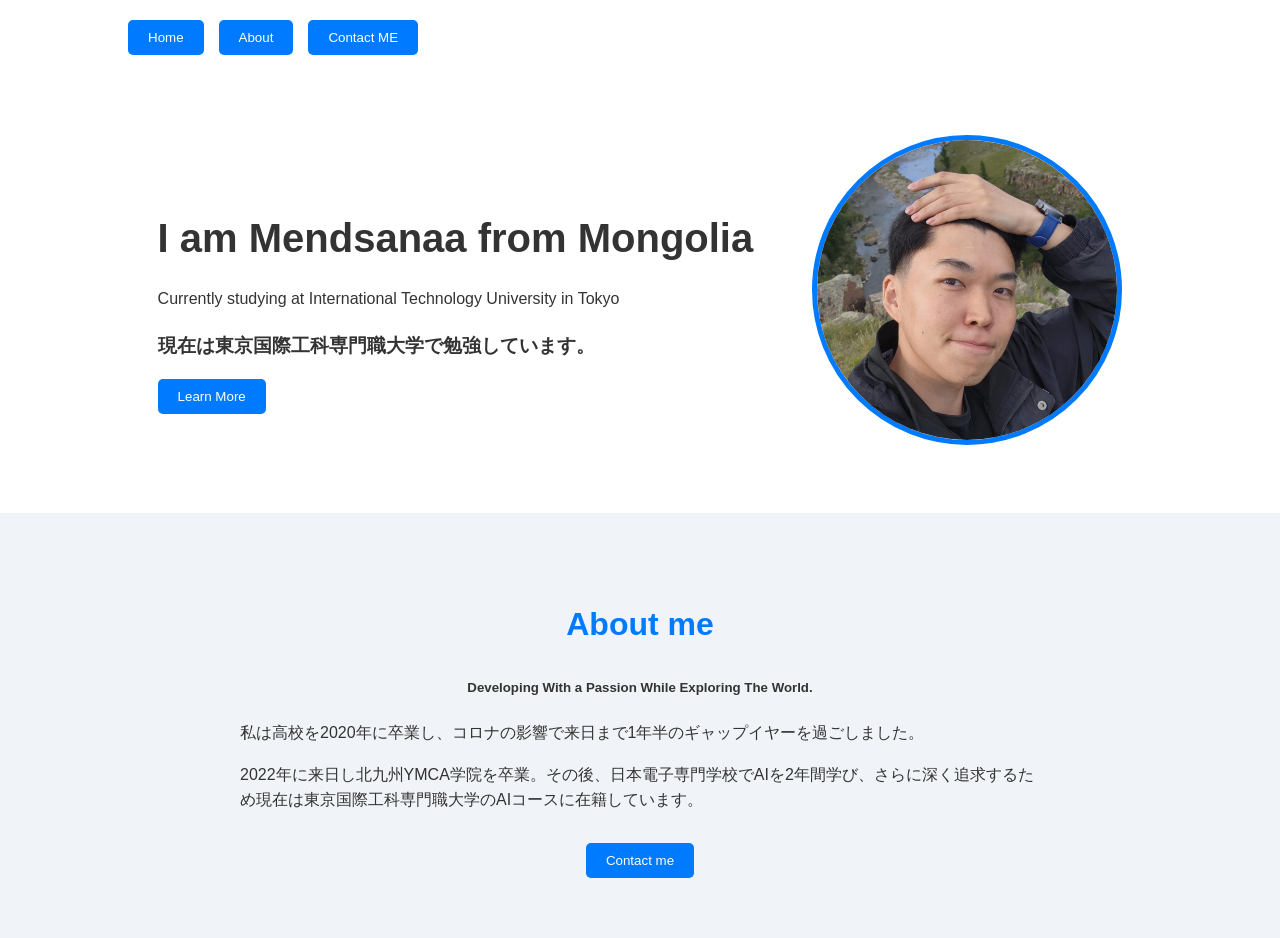
==== index.html @ f0858549 "Add files via upload" ====
<!DOCTYPE html>
<html lang="ja">
<head>
    <meta charset="UTF-8">
    <title>Mendsanaa's Portfolio</title>
    <link rel="stylesheet" href="images/static.css">
</head>
<body>

    <header class="navbar">
        <div class="nav-links">
            <form action="index.html"><input type="submit" value="Home" /></form>
            <form action="index2.html"><input type="submit" value="About" /></form>
            <form action="contactme.html"><input type="submit" value="Contact ME" /></form>
        </div>
    </header>

    <section class="hero-section">
        <div class="hero-content">
            <h1>I am Mendsanaa from Mongolia</h1>
            <p>Currently studying at International Technology University in Tokyo</p>
            <h3>現在は東京国際工科専門職大学で勉強しています。</h3>
            
            <form action="index2.html">
                <input type="submit" value="Learn More" class="btn-main" />
            </form>
        </div>
        <div class="hero-image">
            <img src="images/67950441-0629-4169-934f-af4cf85c234f.jpg" alt="Mendsanaa's Portrait">
        </div>
    </section>

    <section class="about-section">
        <h2>About me</h2>
        <h5>Developing With a Passion While Exploring The World.</h5>
        <div class="about-text">
            <p>私は高校を2020年に卒業し、コロナの影響で来日まで1年半のギャップイヤーを過ごしました。</p>
            <p>2022年に来日し北九州YMCA学院を卒業。その後、日本電子専門学校でAIを2年間学び、さらに深く追求するため現在は東京国際工科専門職大学のAIコースに在籍しています。</p>
        </div>
        <form action="contactme.html">
            <input type="submit" value="Contact me" class="btn-sub" />
        </form>
    </section>

</body>
</html>
---- images/static.css ----
/* 基本設定 */
body {
    font-family: 'Helvetica Neue', Arial, sans-serif;
    line-height: 1.6;
    margin: 0;
    color: #333;
    background-color: #f9f9f9;
}

/* ヘッダー・ナビゲーション */
.navbar {
    display: flex;
    justify-content: space-between;
    align-items: center;
    padding: 20px 10%;
    background: white;
    box-shadow: 0 2px 5px rgba(0,0,0,0.1);
}

.nav-links {
    display: flex;
    gap: 15px;
}

/* ボタンの共通スタイル */
input[type="submit"] {
    background-color: #007bff;
    color: white;
    border: none;
    padding: 10px 20px;
    border-radius: 5px;
    cursor: pointer;
    transition: 0.3s;
}

input[type="submit"]:hover {
    background-color: #0056b3;
    transform: translateY(-2px);
}

/* メインセクション */
.hero-section {
    display: flex;
    align-items: center;
    justify-content: space-around;
    padding: 60px 10%;
    background: white;
}

.hero-content {
    max-width: 600px;
}

.hero-image img {
    width: 300px;
    height: 300px;
    object-fit: cover;
    border-radius: 50%; /* 丸い写真にする */
    border: 5px solid #007bff;
}

/* 自己紹介セクション */
.about-section {
    padding: 60px 10%;
    text-align: center;
    background-color: #f0f4f8;
}

.about-text {
    max-width: 800px;
    margin: 0 auto 30px;
    text-align: left;
}

h1 { font-size: 2.5rem; margin-bottom: 10px; }
h2 { font-size: 2rem; color: #007bff; }
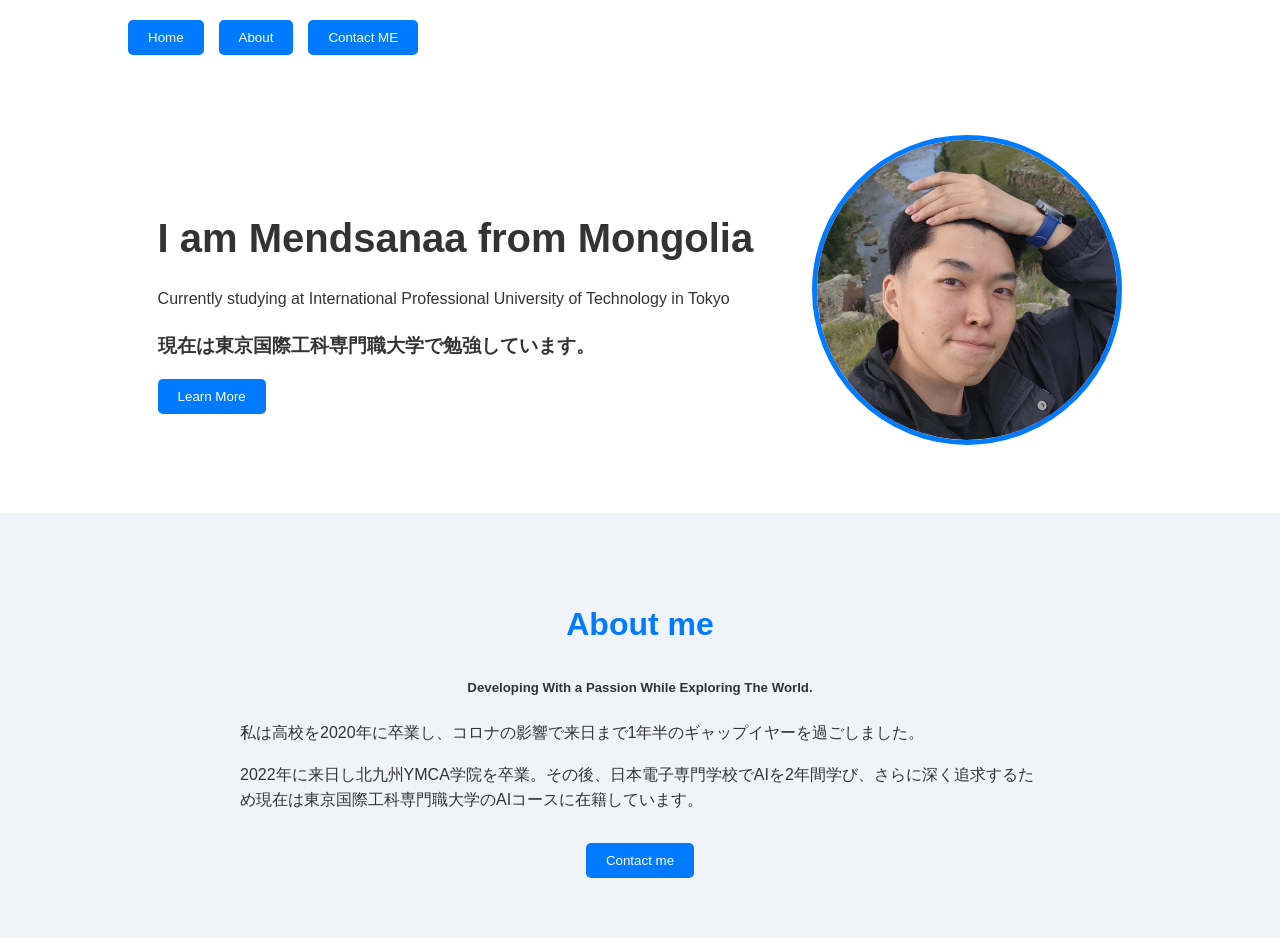
==== commit 3335a5f4: "Update index.html" ====
--- a/index.html
+++ b/index.html
@@ -18,7 +18,7 @@
     <section class="hero-section">
         <div class="hero-content">
             <h1>I am Mendsanaa from Mongolia</h1>
-            <p>Currently studying at International Technology University in Tokyo</p>
+            <p>Currently studying at International Professional University of Technology in Tokyo</p>
             <h3>現在は東京国際工科専門職大学で勉強しています。</h3>
             
             <form action="index2.html">
@@ -43,4 +43,5 @@
     </section>
 
 </body>
-</html>+
+</html>
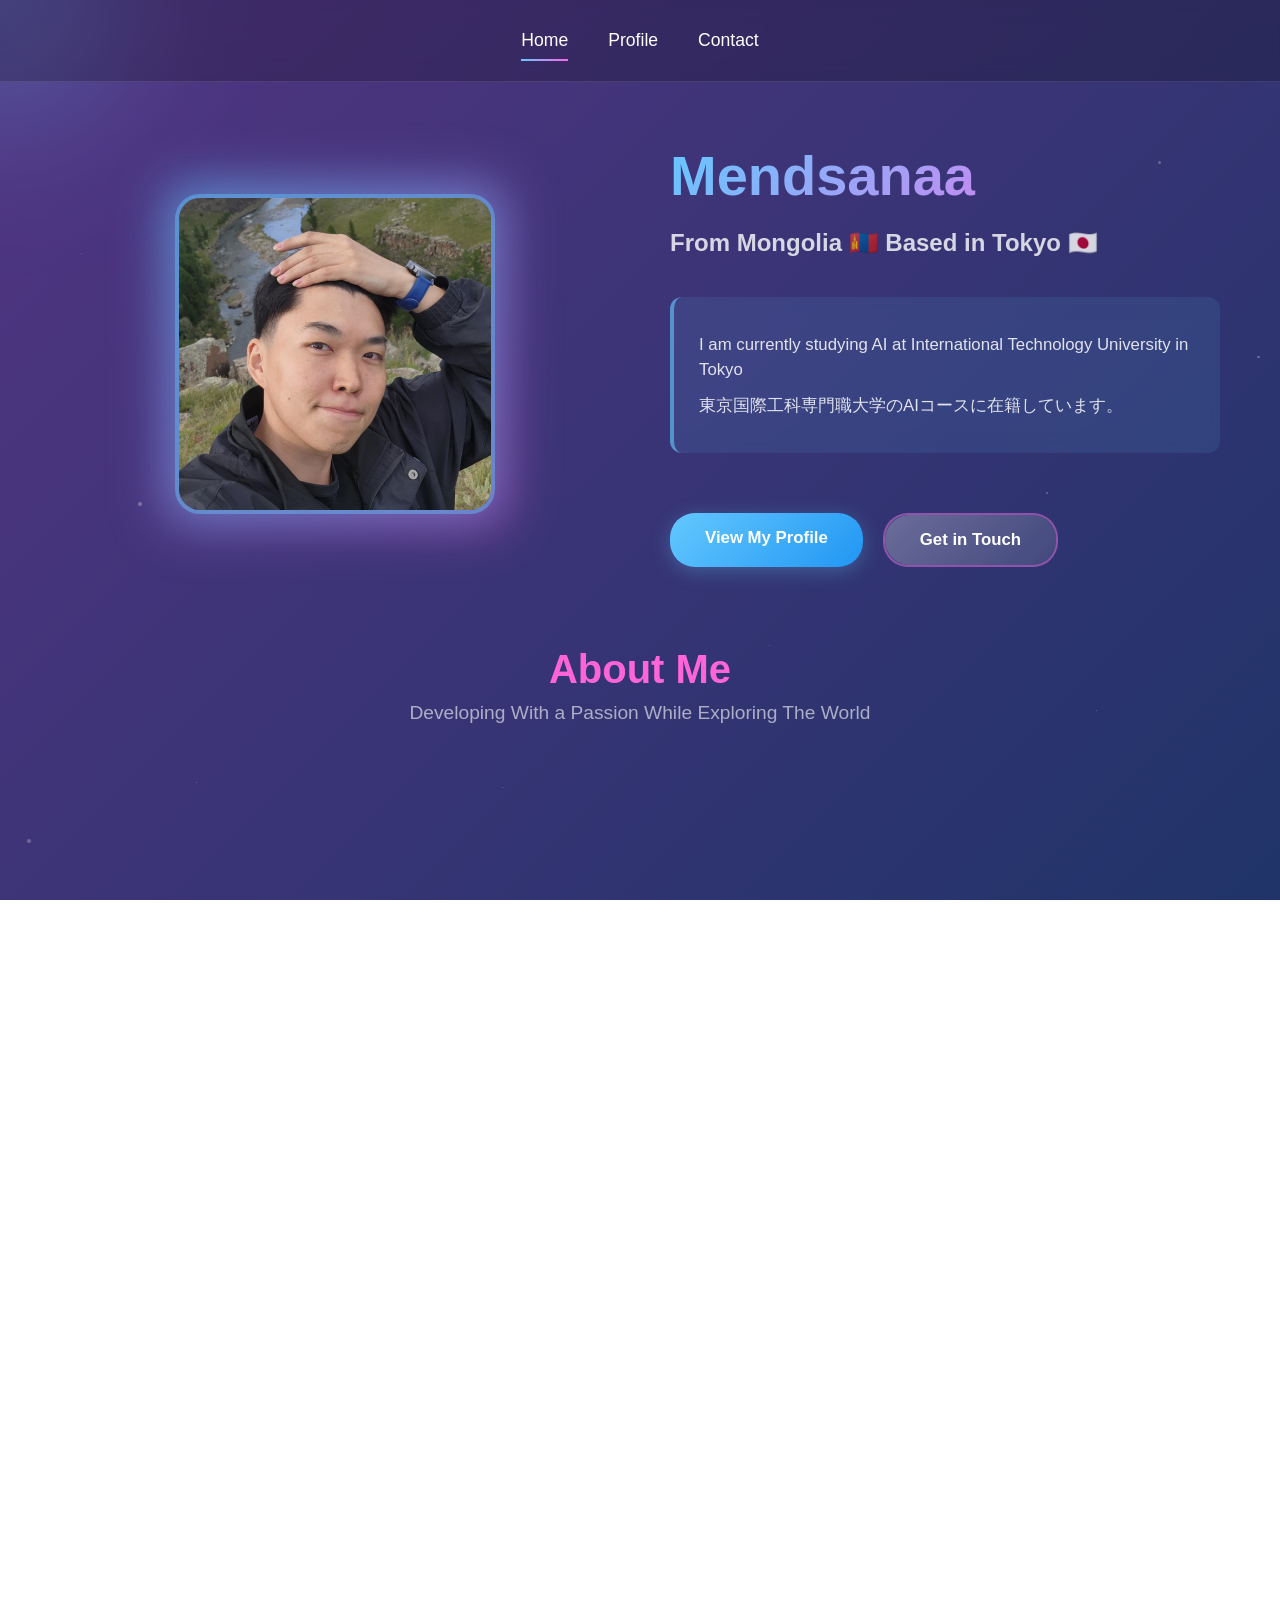
==== commit d6cf85bf: "Add files via upload" ====
--- a/index.html
+++ b/index.html
@@ -2,46 +2,131 @@
 <html lang="ja">
 <head>
     <meta charset="UTF-8">
-    <title>Mendsanaa's Portfolio</title>
-    <link rel="stylesheet" href="images/static.css">
+    <meta name="viewport" content="width=device-width, initial-scale=1.0">
+    <title>Mendsanaa - Home</title>
+    <link rel="stylesheet" href="images/images2/home.css">
 </head>
 <body>
+    <!-- Animated background -->
+    <div class="animated-bg"></div>
+    
+    <!-- Particle background -->
+    <div class="particles-container" id="particlesContainer"></div>
+    
+    <!-- Mouse glow effect -->
+    <div class="mouse-glow" id="mouseGlow"></div>
 
-    <header class="navbar">
-        <div class="nav-links">
-            <form action="index.html"><input type="submit" value="Home" /></form>
-            <form action="index2.html"><input type="submit" value="About" /></form>
-            <form action="contactme.html"><input type="submit" value="Contact ME" /></form>
-        </div>
-    </header>
+    <div class="container">
+        <!-- Header with navigation -->
+        <header class="header">
+            <nav class="nav">
+                <a href="index.html" class="nav-link active">Home</a>
+                <a href="index2.html" class="nav-link">Profile</a>
+                <a href="contactme.html" class="nav-link">Contact</a>
+            </nav>
+        </header>
 
-    <section class="hero-section">
-        <div class="hero-content">
-            <h1>I am Mendsanaa from Mongolia</h1>
-            <p>Currently studying at International Professional University of Technology in Tokyo</p>
-            <h3>現在は東京国際工科専門職大学で勉強しています。</h3>
-            
-            <form action="index2.html">
-                <input type="submit" value="Learn More" class="btn-main" />
-            </form>
-        </div>
-        <div class="hero-image">
-            <img src="images/67950441-0629-4169-934f-af4cf85c234f.jpg" alt="Mendsanaa's Portrait">
-        </div>
-    </section>
+        <!-- Main Content -->
+        <main class="hero-container">
+            <!-- Hero Section -->
+            <section class="hero-section">
+                <div class="hero-image-container">
+                    <div class="image-wrapper">
+                        <img src="images/images2/67950441-0629-4169-934f-af4cf85c234f.jpg" alt="Mendsanaa">
+                        <div class="image-glow"></div>
+                    </div>
+                </div>
 
-    <section class="about-section">
-        <h2>About me</h2>
-        <h5>Developing With a Passion While Exploring The World.</h5>
-        <div class="about-text">
-            <p>私は高校を2020年に卒業し、コロナの影響で来日まで1年半のギャップイヤーを過ごしました。</p>
-            <p>2022年に来日し北九州YMCA学院を卒業。その後、日本電子専門学校でAIを2年間学び、さらに深く追求するため現在は東京国際工科専門職大学のAIコースに在籍しています。</p>
-        </div>
-        <form action="contactme.html">
-            <input type="submit" value="Contact me" class="btn-sub" />
-        </form>
-    </section>
+                <div class="hero-content">
+                    <h1 class="hero-title">Mendsanaa</h1>
+                    <p class="hero-subtitle">From Mongolia 🇲🇳 Based in Tokyo 🇯🇵</p>
+                    
+                    <div class="hero-description">
+                        <p>I am currently studying AI at International Technology University in Tokyo</p>
+                        <p>東京国際工科専門職大学のAIコースに在籍しています。</p>
+                    </div>
 
+                    <div class="hero-buttons">
+                        <a href="index2.html" class="btn btn-primary">View My Profile</a>
+                        <a href="contactme.html" class="btn btn-secondary">Get in Touch</a>
+                    </div>
+                </div>
+            </section>
+
+            <!-- About Section -->
+            <section class="about-section">
+                <h2>About Me</h2>
+                <p class="section-subtitle">Developing With a Passion While Exploring The World</p>
+
+                <div class="about-content">
+                    <div class="about-card">
+                        <div class="about-icon">🎒</div>
+                        <h3>Journey Started</h3>
+                        <p>2020年に高校を卒業し、1年半のギャップイヤーを過ごしました。コロナ禍の影響でしたが、その時間を有意義に過ごしました。</p>
+                    </div>
+
+                    <div class="about-card">
+                        <div class="about-icon">🌏</div>
+                        <h3>Came to Japan</h3>
+                        <p>2022年に来日し、北九州YMCA学院で言語と文化を学びました。日本での生活は新しい視点をもたらしました。</p>
+                    </div>
+
+                    <div class="about-card">
+                        <div class="about-icon">💻</div>
+                        <h3>Studied AI</h3>
+                        <p>日本電子専門学校でAIについて2年間集中的に学びました。プログラミングと機械学習の基礎を習得しました。</p>
+                    </div>
+
+                    <div class="about-card">
+                        <div class="about-icon">🚀</div>
+                        <h3>Pursuing Excellence</h3>
+                        <p>現在、東京国際工科専門職大学のAIコースに在籍し、さらに深い知識を追求しています。</p>
+                    </div>
+                </div>
+
+                <div class="full-bio">
+                    <p>私は高校を2020年に卒業し、コロナの影響で来日まで1年半のギャップイヤーを過ごしました。2022年に来日し北九州YMCA学院を卒業。その後、日本電子専門学校でAIを2年間学び、さらに深く追求するため現在は東京国際工科専門職大学のAIコースに在籍しています。</p>
+                </div>
+            </section>
+
+            <!-- Highlights Section -->
+            <section class="highlights-section">
+                <h2>Highlights</h2>
+                <div class="highlights-grid">
+                    <div class="highlight-card">
+                        <div class="highlight-number">2020</div>
+                        <p>High School Graduate</p>
+                    </div>
+                    <div class="highlight-card">
+                        <div class="highlight-number">2022</div>
+                        <p>Moved to Japan</p>
+                    </div>
+                    <div class="highlight-card">
+                        <div class="highlight-number">2024</div>
+                        <p>AI Specialist</p>
+                    </div>
+                    <div class="highlight-card">
+                        <div class="highlight-number">∞</div>
+                        <p>Keep Learning</p>
+                    </div>
+                </div>
+            </section>
+
+            <!-- CTA Section -->
+            <section class="cta-section">
+                <h2>Ready to Know More?</h2>
+                <p>Explore my portfolio and certifications</p>
+                <a href="index2.html" class="btn btn-primary btn-large">Visit My Profile</a>
+            </section>
+        </main>
+
+        <!-- Footer -->
+        <footer class="footer">
+            <p>Welcome to my digital portfolio • 2024-2025</p>
+        </footer>
+    </div>
+
+    <!-- JavaScript for interactive effects -->
+    <script src="images/images2/home.js"></script>
 </body>
-
-</html>
+</html>
--- a/images/images2/home.css
+++ b/images/images2/home.css
@@ -0,0 +1,661 @@
+/* ===== GLOBAL STYLES ===== */
+* {
+    margin: 0;
+    padding: 0;
+    box-sizing: border-box;
+}
+
+html, body {
+    width: 100%;
+    height: 100%;
+    overflow-x: hidden;
+    font-family: 'Segoe UI', Tahoma, Geneva, Verdana, sans-serif;
+    color: #fff;
+}
+
+/* ===== ANIMATED BACKGROUND ===== */
+.animated-bg {
+    position: fixed;
+    top: 0;
+    left: 0;
+    width: 100%;
+    height: 100%;
+    z-index: -2;
+    background: linear-gradient(-45deg, #1a1a2e, #16213e, #0f3460, #533483);
+    background-size: 400% 400%;
+    animation: gradientShift 15s ease infinite;
+}
+
+@keyframes gradientShift {
+    0% { background-position: 0% 50%; }
+    50% { background-position: 100% 50%; }
+    100% { background-position: 0% 50%; }
+}
+
+/* ===== PARTICLES BACKGROUND ===== */
+.particles-container {
+    position: fixed;
+    top: 0;
+    left: 0;
+    width: 100%;
+    height: 100%;
+    z-index: -1;
+    pointer-events: none;
+}
+
+.particle {
+    position: absolute;
+    background: rgba(255, 255, 255, 0.5);
+    border-radius: 50%;
+    pointer-events: none;
+}
+
+/* ===== MOUSE GLOW EFFECT ===== */
+.mouse-glow {
+    position: fixed;
+    width: 400px;
+    height: 400px;
+    background: radial-gradient(circle, rgba(100, 200, 255, 0.3) 0%, transparent 70%);
+    border-radius: 50%;
+    filter: blur(60px);
+    pointer-events: none;
+    z-index: -1;
+    top: -200px;
+    left: -200px;
+}
+
+/* ===== MAIN CONTAINER ===== */
+.container {
+    position: relative;
+    z-index: 1;
+    min-height: 100vh;
+    display: flex;
+    flex-direction: column;
+    overflow: hidden;
+}
+
+/* ===== HEADER & NAVIGATION ===== */
+.header {
+    padding: 20px 0;
+    backdrop-filter: blur(10px);
+    background: rgba(0, 0, 0, 0.2);
+    border-bottom: 1px solid rgba(255, 255, 255, 0.1);
+    position: sticky;
+    top: 0;
+    z-index: 100;
+}
+
+.nav {
+    display: flex;
+    justify-content: center;
+    gap: 40px;
+    max-width: 1200px;
+    margin: 0 auto;
+    padding: 0 20px;
+}
+
+.nav-link {
+    color: #fff;
+    text-decoration: none;
+    font-size: 1.1rem;
+    font-weight: 500;
+    position: relative;
+    transition: all 0.3s ease;
+    padding: 10px 0;
+}
+
+.nav-link::after {
+    content: '';
+    position: absolute;
+    bottom: 0;
+    left: 0;
+    width: 0;
+    height: 2px;
+    background: linear-gradient(90deg, #64c8ff, #ff64e8);
+    transition: width 0.3s ease;
+}
+
+.nav-link:hover::after,
+.nav-link.active::after {
+    width: 100%;
+}
+
+/* ===== HERO CONTAINER ===== */
+.hero-container {
+    flex: 1;
+    display: flex;
+    flex-direction: column;
+    align-items: center;
+    justify-content: center;
+    gap: 80px;
+    padding: 60px 20px;
+    max-width: 1200px;
+    margin: 0 auto;
+    width: 100%;
+}
+
+/* ===== HERO SECTION ===== */
+.hero-section {
+    display: grid;
+    grid-template-columns: 1fr 1fr;
+    gap: 60px;
+    align-items: center;
+    width: 100%;
+    animation: fadeInUp 0.8s ease-out;
+}
+
+@keyframes fadeInUp {
+    from {
+        opacity: 0;
+        transform: translateY(40px);
+    }
+    to {
+        opacity: 1;
+        transform: translateY(0);
+    }
+}
+
+/* ===== HERO IMAGE CONTAINER ===== */
+.hero-image-container {
+    display: flex;
+    justify-content: center;
+    align-items: center;
+}
+
+.image-wrapper {
+    position: relative;
+    width: 320px;
+    height: 320px;
+    animation: floatImage 6s ease-in-out infinite;
+}
+
+@keyframes floatImage {
+    0%, 100% { transform: translateY(0px); }
+    50% { transform: translateY(-25px); }
+}
+
+.image-wrapper img {
+    width: 100%;
+    height: 100%;
+    object-fit: cover;
+    border-radius: 25px;
+    border: 4px solid rgba(100, 200, 255, 0.5);
+    box-shadow: 0 0 40px rgba(100, 200, 255, 0.3);
+    transition: all 0.4s ease;
+}
+
+.image-wrapper:hover img {
+    border-color: rgba(255, 100, 232, 0.8);
+    box-shadow: 0 0 60px rgba(255, 100, 232, 0.5);
+}
+
+.image-glow {
+    position: absolute;
+    inset: -15px;
+    border-radius: 25px;
+    background: linear-gradient(135deg, rgba(100, 200, 255, 0.4), rgba(255, 100, 232, 0.4));
+    filter: blur(25px);
+    z-index: -1;
+    animation: glowRotate 8s linear infinite;
+}
+
+@keyframes glowRotate {
+    0% { transform: rotate(0deg); }
+    100% { transform: rotate(360deg); }
+}
+
+/* ===== HERO CONTENT ===== */
+.hero-content {
+    display: flex;
+    flex-direction: column;
+    gap: 20px;
+}
+
+.hero-title {
+    font-size: 3.5rem;
+    font-weight: 900;
+    background: linear-gradient(135deg, #64c8ff, #ff64e8);
+    -webkit-background-clip: text;
+    -webkit-text-fill-color: transparent;
+    background-clip: text;
+    line-height: 1.2;
+    animation: textGlow 3s ease-in-out infinite;
+}
+
+@keyframes textGlow {
+    0%, 100% { text-shadow: none; }
+    50% { text-shadow: 0 0 20px rgba(100, 200, 255, 0.3); }
+}
+
+.hero-subtitle {
+    font-size: 1.5rem;
+    color: rgba(255, 255, 255, 0.8);
+    font-weight: 600;
+}
+
+.hero-description {
+    margin: 20px 0;
+    padding: 25px;
+    background: rgba(100, 200, 255, 0.1);
+    border-left: 4px solid rgba(100, 200, 255, 0.6);
+    border-radius: 12px;
+    backdrop-filter: blur(10px);
+}
+
+.hero-description p {
+    color: rgba(255, 255, 255, 0.85);
+    font-size: 1.05rem;
+    margin: 10px 0;
+    line-height: 1.5;
+}
+
+.hero-buttons {
+    display: flex;
+    gap: 20px;
+    margin-top: 20px;
+    flex-wrap: wrap;
+}
+
+/* ===== BUTTONS ===== */
+.btn {
+    padding: 15px 35px;
+    border: none;
+    border-radius: 25px;
+    font-size: 1.05rem;
+    font-weight: 700;
+    cursor: pointer;
+    text-decoration: none;
+    transition: all 0.3s ease;
+    position: relative;
+    overflow: hidden;
+    display: inline-block;
+    text-align: center;
+}
+
+.btn::before {
+    content: '';
+    position: absolute;
+    inset: 0;
+    background: linear-gradient(135deg, rgba(255, 255, 255, 0.2), transparent);
+    border-radius: 25px;
+    z-index: -1;
+}
+
+.btn-primary {
+    background: linear-gradient(135deg, #64c8ff, #2196F3);
+    color: white;
+    box-shadow: 0 4px 20px rgba(100, 200, 255, 0.3);
+}
+
+.btn-primary:hover {
+    transform: translateY(-3px);
+    box-shadow: 0 8px 35px rgba(100, 200, 255, 0.5);
+}
+
+.btn-secondary {
+    background: rgba(255, 255, 255, 0.1);
+    color: white;
+    border: 2px solid rgba(255, 100, 232, 0.4);
+}
+
+.btn-secondary:hover {
+    background: rgba(255, 100, 232, 0.2);
+    border-color: rgba(255, 100, 232, 0.8);
+    box-shadow: 0 0 25px rgba(255, 100, 232, 0.3);
+    transform: translateY(-3px);
+}
+
+.btn-large {
+    padding: 18px 45px;
+    font-size: 1.15rem;
+}
+
+/* ===== ABOUT SECTION ===== */
+.about-section {
+    width: 100%;
+    text-align: center;
+    animation: fadeInUp 0.8s ease-out 0.2s both;
+}
+
+.about-section h2 {
+    font-size: 2.5rem;
+    margin-bottom: 10px;
+    background: linear-gradient(135deg, #ff64c8, #ff64e8);
+    -webkit-background-clip: text;
+    -webkit-text-fill-color: transparent;
+    background-clip: text;
+}
+
+.section-subtitle {
+    font-size: 1.2rem;
+    color: rgba(255, 255, 255, 0.6);
+    margin-bottom: 40px;
+}
+
+.about-content {
+    display: grid;
+    grid-template-columns: repeat(auto-fit, minmax(220px, 1fr));
+    gap: 25px;
+    margin-bottom: 40px;
+}
+
+.about-card {
+    backdrop-filter: blur(15px);
+    background: rgba(255, 100, 200, 0.05);
+    border: 1.5px solid rgba(255, 100, 200, 0.2);
+    border-radius: 20px;
+    padding: 30px 20px;
+    transition: all 0.3s ease;
+    cursor: pointer;
+    animation: cardFloat 3s ease-in-out infinite;
+}
+
+.about-card:nth-child(1) { animation-delay: 0s; }
+.about-card:nth-child(2) { animation-delay: 0.2s; }
+.about-card:nth-child(3) { animation-delay: 0.4s; }
+.about-card:nth-child(4) { animation-delay: 0.6s; }
+
+@keyframes cardFloat {
+    0%, 100% { transform: translateY(0px); }
+    50% { transform: translateY(-10px); }
+}
+
+.about-card:hover {
+    background: rgba(255, 100, 200, 0.15);
+    border-color: rgba(255, 100, 200, 0.5);
+    box-shadow: 0 0 30px rgba(255, 100, 200, 0.3);
+    transform: translateY(-15px);
+}
+
+.about-icon {
+    font-size: 2.5rem;
+    margin-bottom: 15px;
+}
+
+.about-card h3 {
+    font-size: 1.2rem;
+    margin-bottom: 15px;
+    color: rgba(255, 255, 255, 0.95);
+}
+
+.about-card p {
+    color: rgba(255, 255, 255, 0.75);
+    font-size: 0.95rem;
+    line-height: 1.5;
+}
+
+.full-bio {
+    backdrop-filter: blur(20px);
+    background: rgba(100, 200, 255, 0.08);
+    border: 1px solid rgba(100, 200, 255, 0.2);
+    border-radius: 20px;
+    padding: 30px 40px;
+    text-align: left;
+}
+
+.full-bio p {
+    color: rgba(255, 255, 255, 0.8);
+    font-size: 1rem;
+    line-height: 1.8;
+}
+
+/* ===== HIGHLIGHTS SECTION ===== */
+.highlights-section {
+    width: 100%;
+    text-align: center;
+    animation: fadeInUp 0.8s ease-out 0.4s both;
+}
+
+.highlights-section h2 {
+    font-size: 2.5rem;
+    margin-bottom: 40px;
+    background: linear-gradient(135deg, #64c8ff, #2196F3);
+    -webkit-background-clip: text;
+    -webkit-text-fill-color: transparent;
+    background-clip: text;
+}
+
+.highlights-grid {
+    display: grid;
+    grid-template-columns: repeat(auto-fit, minmax(180px, 1fr));
+    gap: 25px;
+}
+
+.highlight-card {
+    backdrop-filter: blur(15px);
+    background: rgba(100, 200, 255, 0.05);
+    border: 1.5px solid rgba(100, 200, 255, 0.3);
+    border-radius: 20px;
+    padding: 35px 20px;
+    transition: all 0.3s ease;
+    animation: highlightSlide 0.6s ease-out;
+}
+
+.highlight-card:nth-child(1) { animation-delay: 0s; }
+.highlight-card:nth-child(2) { animation-delay: 0.1s; }
+.highlight-card:nth-child(3) { animation-delay: 0.2s; }
+.highlight-card:nth-child(4) { animation-delay: 0.3s; }
+
+@keyframes highlightSlide {
+    from {
+        opacity: 0;
+        transform: translateY(20px);
+    }
+    to {
+        opacity: 1;
+        transform: translateY(0);
+    }
+}
+
+.highlight-card:hover {
+    background: rgba(100, 200, 255, 0.15);
+    border-color: rgba(100, 200, 255, 0.6);
+    box-shadow: 0 0 30px rgba(100, 200, 255, 0.3);
+    transform: translateY(-10px);
+}
+
+.highlight-number {
+    font-size: 2.5rem;
+    font-weight: 800;
+    background: linear-gradient(135deg, #64c8ff, #ff64e8);
+    -webkit-background-clip: text;
+    -webkit-text-fill-color: transparent;
+    background-clip: text;
+    margin-bottom: 10px;
+}
+
+.highlight-card p {
+    color: rgba(255, 255, 255, 0.8);
+    font-size: 1rem;
+}
+
+/* ===== CTA SECTION ===== */
+.cta-section {
+    text-align: center;
+    padding: 60px 40px;
+    backdrop-filter: blur(20px);
+    background: rgba(100, 200, 255, 0.08);
+    border: 1px solid rgba(100, 200, 255, 0.2);
+    border-radius: 30px;
+    animation: fadeInUp 0.8s ease-out 0.6s both;
+}
+
+.cta-section h2 {
+    font-size: 2.5rem;
+    margin-bottom: 15px;
+    background: linear-gradient(135deg, #ff64c8, #ff64e8);
+    -webkit-background-clip: text;
+    -webkit-text-fill-color: transparent;
+    background-clip: text;
+}
+
+.cta-section p {
+    font-size: 1.2rem;
+    color: rgba(255, 255, 255, 0.7);
+    margin-bottom: 30px;
+}
+
+/* ===== FOOTER ===== */
+.footer {
+    text-align: center;
+    padding: 30px 20px;
+    background: rgba(0, 0, 0, 0.3);
+    border-top: 1px solid rgba(255, 255, 255, 0.1);
+    backdrop-filter: blur(10px);
+    color: rgba(255, 255, 255, 0.6);
+    font-size: 0.9rem;
+    margin-top: 60px;
+}
+
+/* ===== RESPONSIVE DESIGN ===== */
+@media (max-width: 1024px) {
+    .hero-section {
+        grid-template-columns: 1fr;
+        gap: 40px;
+    }
+
+    .hero-title {
+        font-size: 2.5rem;
+    }
+
+    .image-wrapper {
+        width: 280px;
+        height: 280px;
+    }
+}
+
+@media (max-width: 768px) {
+    .header {
+        padding: 15px 0;
+    }
+
+    .nav {
+        gap: 20px;
+    }
+
+    .nav-link {
+        font-size: 0.95rem;
+    }
+
+    .hero-container {
+        gap: 50px;
+        padding: 40px 15px;
+    }
+
+    .hero-title {
+        font-size: 2rem;
+    }
+
+    .hero-subtitle {
+        font-size: 1.2rem;
+    }
+
+    .hero-buttons {
+        flex-direction: column;
+    }
+
+    .btn {
+        width: 100%;
+    }
+
+    .image-wrapper {
+        width: 250px;
+        height: 250px;
+    }
+
+    .about-content {
+        grid-template-columns: repeat(auto-fit, minmax(180px, 1fr));
+        gap: 15px;
+    }
+
+    .about-card {
+        padding: 20px;
+    }
+
+    .about-icon {
+        font-size: 2rem;
+    }
+
+    .highlights-grid {
+        grid-template-columns: repeat(2, 1fr);
+        gap: 15px;
+    }
+
+    .highlight-card {
+        padding: 25px 15px;
+    }
+
+    .cta-section {
+        padding: 40px 25px;
+    }
+
+    .cta-section h2 {
+        font-size: 1.8rem;
+    }
+
+    .mouse-glow {
+        width: 250px;
+        height: 250px;
+        top: -125px;
+        left: -125px;
+    }
+}
+
+@media (max-width: 480px) {
+    .hero-container {
+        gap: 40px;
+        padding: 30px 15px;
+    }
+
+    .hero-title {
+        font-size: 1.8rem;
+    }
+
+    .hero-subtitle {
+        font-size: 1rem;
+    }
+
+    .hero-description {
+        padding: 15px;
+    }
+
+    .hero-description p {
+        font-size: 0.95rem;
+    }
+
+    .image-wrapper {
+        width: 200px;
+        height: 200px;
+    }
+
+    .about-content {
+        grid-template-columns: 1fr;
+    }
+
+    .highlights-grid {
+        grid-template-columns: 1fr;
+    }
+
+    .highlight-number {
+        font-size: 2rem;
+    }
+
+    .section-subtitle,
+    .cta-section p {
+        font-size: 1rem;
+    }
+
+    .about-section h2,
+    .highlights-section h2,
+    .cta-section h2 {
+        font-size: 1.8rem;
+    }
+
+    .full-bio {
+        padding: 20px;
+    }
+
+    .full-bio p {
+        font-size: 0.95rem;
+    }
+}
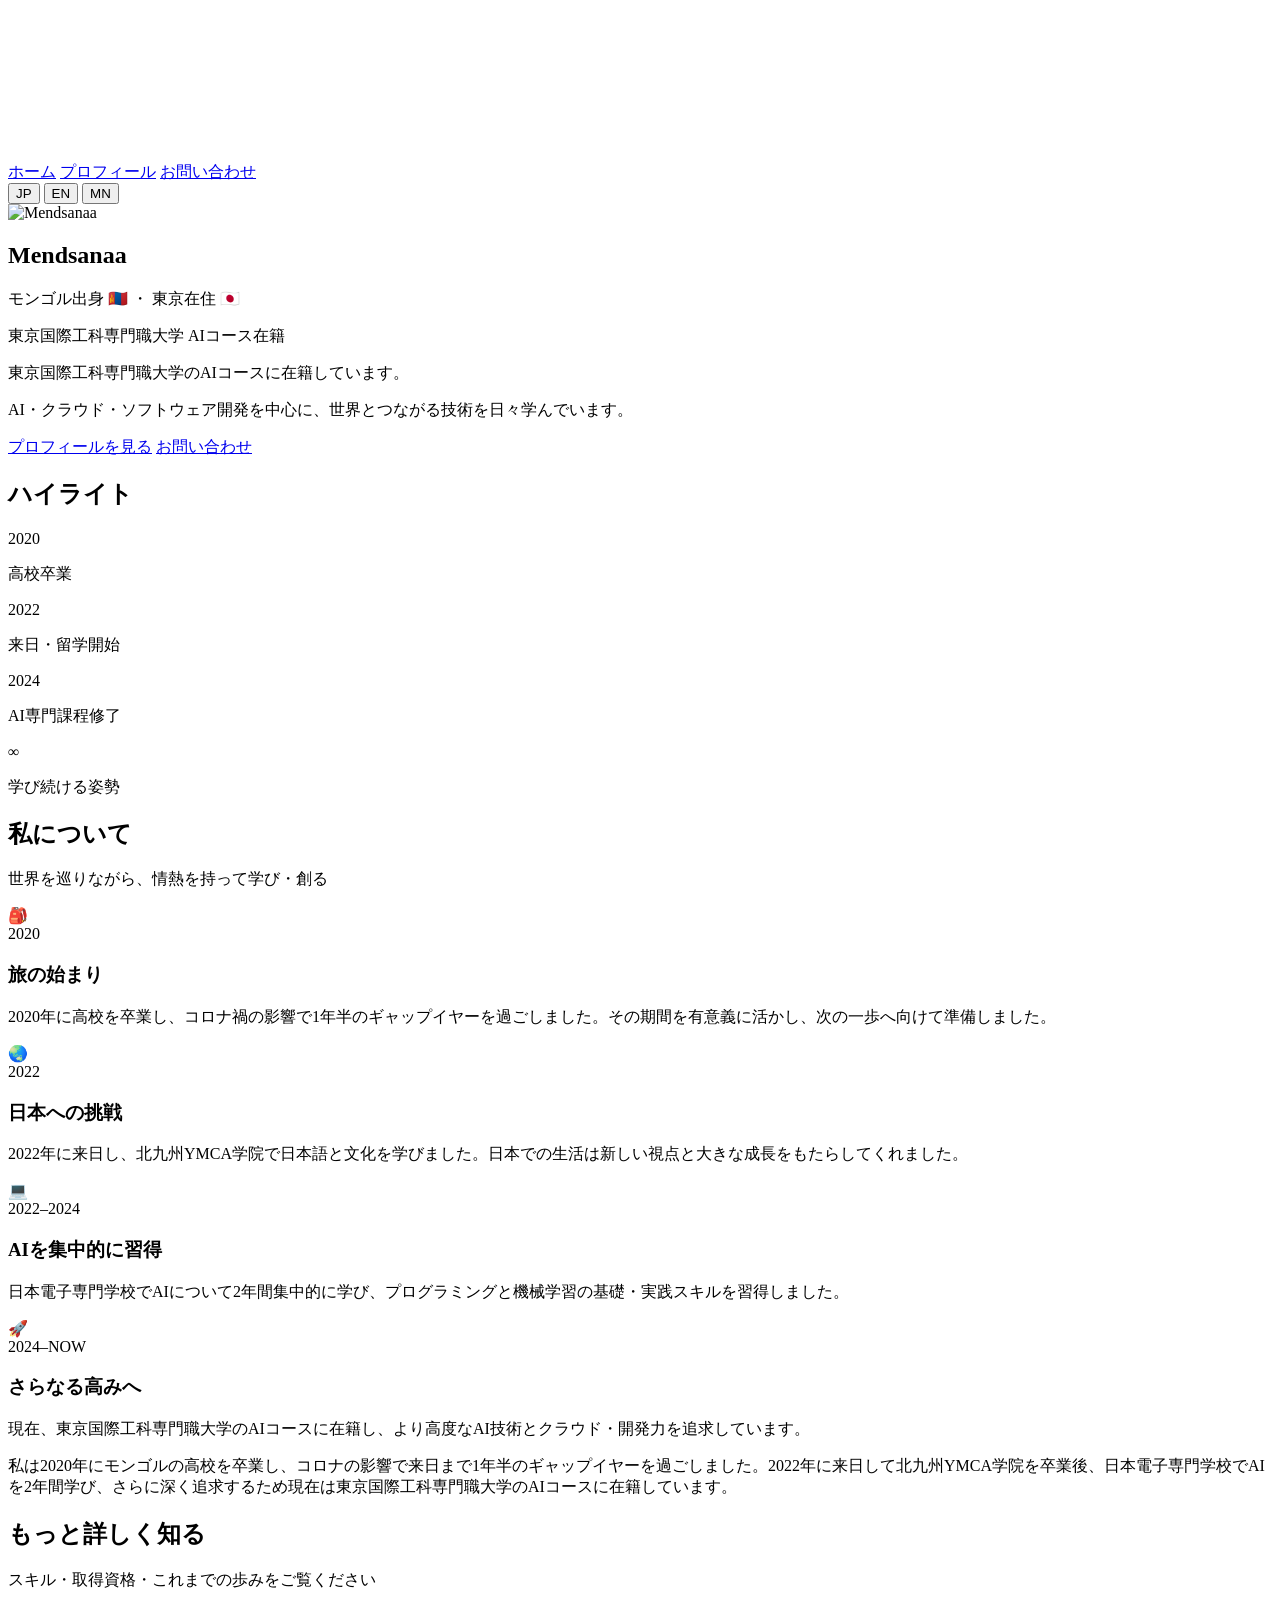
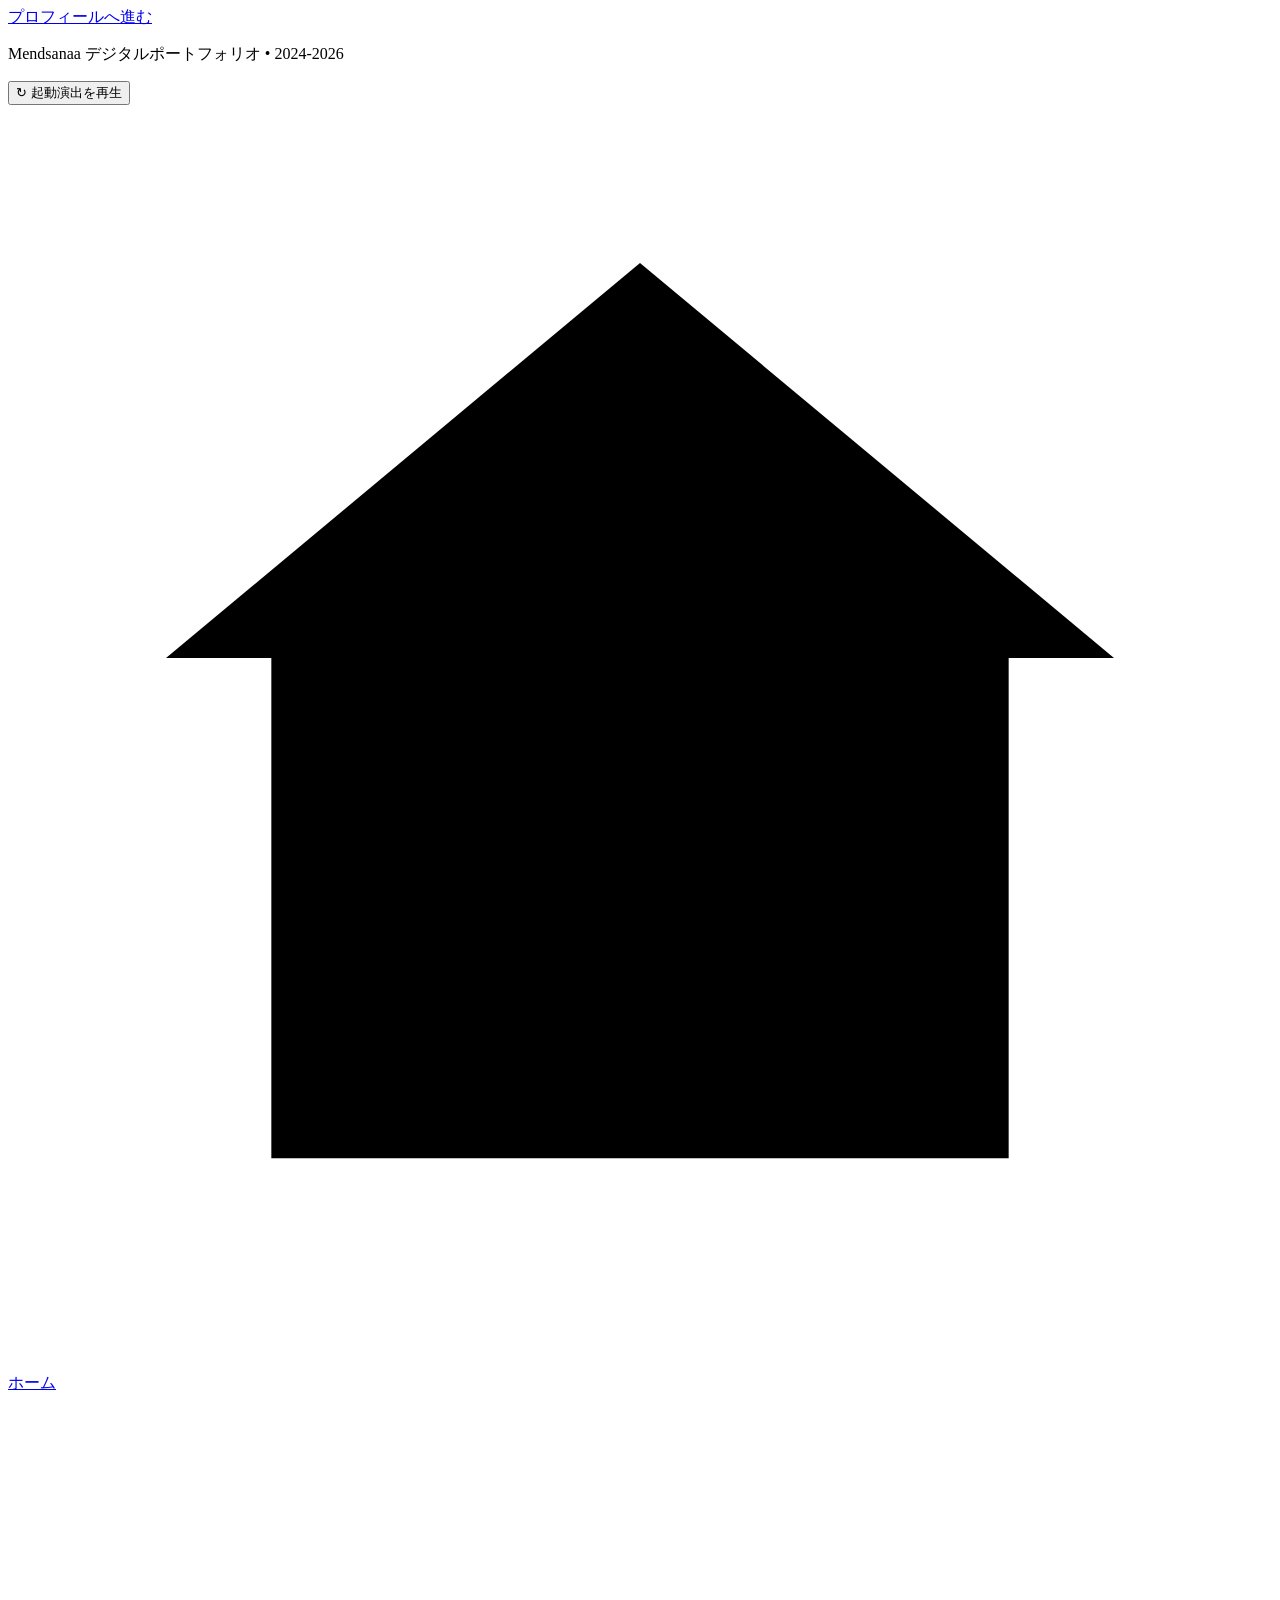
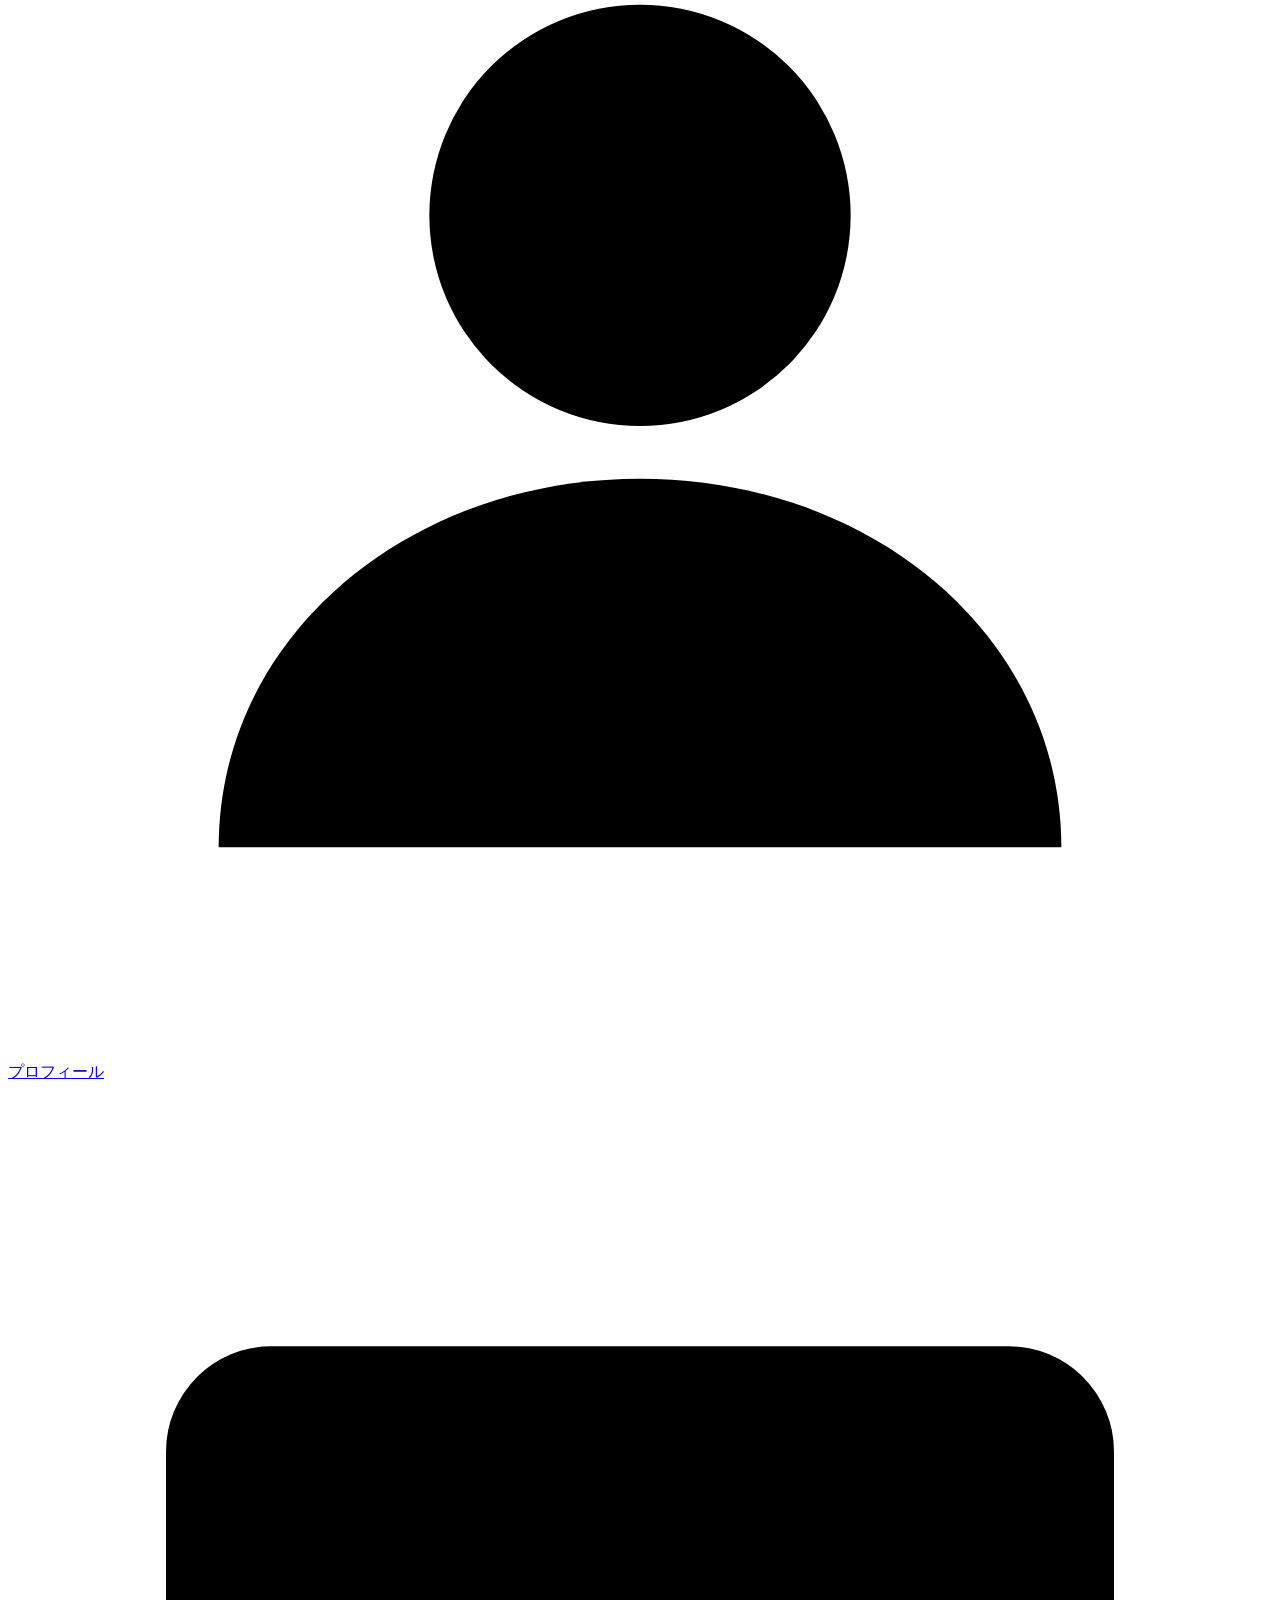
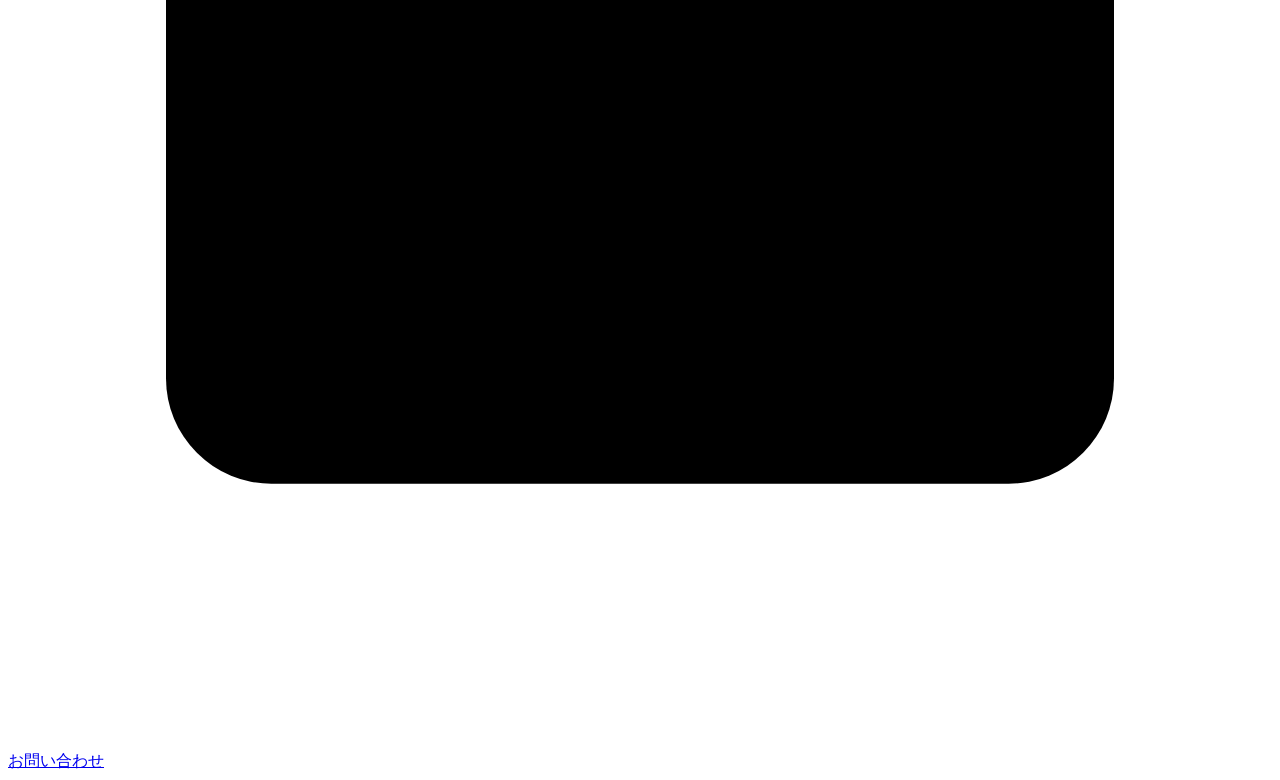
==== commit c1122239: "Add files via upload" ====
--- a/index.html
+++ b/index.html
@@ -1,132 +1,179 @@
-<!DOCTYPE html>
-<html lang="ja">
-<head>
-    <meta charset="UTF-8">
-    <meta name="viewport" content="width=device-width, initial-scale=1.0">
-    <title>Mendsanaa - Home</title>
-    <link rel="stylesheet" href="images/images2/home.css">
-</head>
-<body>
-    <!-- Animated background -->
-    <div class="animated-bg"></div>
-    
-    <!-- Particle background -->
-    <div class="particles-container" id="particlesContainer"></div>
-    
-    <!-- Mouse glow effect -->
-    <div class="mouse-glow" id="mouseGlow"></div>
-
-    <div class="container">
-        <!-- Header with navigation -->
-        <header class="header">
-            <nav class="nav">
-                <a href="index.html" class="nav-link active">Home</a>
-                <a href="index2.html" class="nav-link">Profile</a>
-                <a href="contactme.html" class="nav-link">Contact</a>
-            </nav>
-        </header>
-
-        <!-- Main Content -->
-        <main class="hero-container">
-            <!-- Hero Section -->
-            <section class="hero-section">
-                <div class="hero-image-container">
-                    <div class="image-wrapper">
-                        <img src="images/images2/67950441-0629-4169-934f-af4cf85c234f.jpg" alt="Mendsanaa">
-                        <div class="image-glow"></div>
-                    </div>
-                </div>
-
-                <div class="hero-content">
-                    <h1 class="hero-title">Mendsanaa</h1>
-                    <p class="hero-subtitle">From Mongolia 🇲🇳 Based in Tokyo 🇯🇵</p>
-                    
-                    <div class="hero-description">
-                        <p>I am currently studying AI at International Technology University in Tokyo</p>
-                        <p>東京国際工科専門職大学のAIコースに在籍しています。</p>
-                    </div>
-
-                    <div class="hero-buttons">
-                        <a href="index2.html" class="btn btn-primary">View My Profile</a>
-                        <a href="contactme.html" class="btn btn-secondary">Get in Touch</a>
-                    </div>
-                </div>
-            </section>
-
-            <!-- About Section -->
-            <section class="about-section">
-                <h2>About Me</h2>
-                <p class="section-subtitle">Developing With a Passion While Exploring The World</p>
-
-                <div class="about-content">
-                    <div class="about-card">
-                        <div class="about-icon">🎒</div>
-                        <h3>Journey Started</h3>
-                        <p>2020年に高校を卒業し、1年半のギャップイヤーを過ごしました。コロナ禍の影響でしたが、その時間を有意義に過ごしました。</p>
-                    </div>
-
-                    <div class="about-card">
-                        <div class="about-icon">🌏</div>
-                        <h3>Came to Japan</h3>
-                        <p>2022年に来日し、北九州YMCA学院で言語と文化を学びました。日本での生活は新しい視点をもたらしました。</p>
-                    </div>
-
-                    <div class="about-card">
-                        <div class="about-icon">💻</div>
-                        <h3>Studied AI</h3>
-                        <p>日本電子専門学校でAIについて2年間集中的に学びました。プログラミングと機械学習の基礎を習得しました。</p>
-                    </div>
-
-                    <div class="about-card">
-                        <div class="about-icon">🚀</div>
-                        <h3>Pursuing Excellence</h3>
-                        <p>現在、東京国際工科専門職大学のAIコースに在籍し、さらに深い知識を追求しています。</p>
-                    </div>
-                </div>
-
-                <div class="full-bio">
-                    <p>私は高校を2020年に卒業し、コロナの影響で来日まで1年半のギャップイヤーを過ごしました。2022年に来日し北九州YMCA学院を卒業。その後、日本電子専門学校でAIを2年間学び、さらに深く追求するため現在は東京国際工科専門職大学のAIコースに在籍しています。</p>
-                </div>
-            </section>
-
-            <!-- Highlights Section -->
-            <section class="highlights-section">
-                <h2>Highlights</h2>
-                <div class="highlights-grid">
-                    <div class="highlight-card">
-                        <div class="highlight-number">2020</div>
-                        <p>High School Graduate</p>
-                    </div>
-                    <div class="highlight-card">
-                        <div class="highlight-number">2022</div>
-                        <p>Moved to Japan</p>
-                    </div>
-                    <div class="highlight-card">
-                        <div class="highlight-number">2024</div>
-                        <p>AI Specialist</p>
-                    </div>
-                    <div class="highlight-card">
-                        <div class="highlight-number">∞</div>
-                        <p>Keep Learning</p>
-                    </div>
-                </div>
-            </section>
-
-            <!-- CTA Section -->
-            <section class="cta-section">
-                <h2>Ready to Know More?</h2>
-                <p>Explore my portfolio and certifications</p>
-                <a href="index2.html" class="btn btn-primary btn-large">Visit My Profile</a>
-            </section>
-        </main>
-
-        <!-- Footer -->
-        <footer class="footer">
-            <p>Welcome to my digital portfolio • 2024-2025</p>
-        </footer>
-    </div>
-
-    <!-- JavaScript for interactive effects -->
-    <script src="images/images2/home.js"></script>
-</body>
-</html>+<!DOCTYPE html>
+<html lang="ja">
+<head>
+    <meta charset="UTF-8">
+    <meta name="viewport" content="width=device-width, initial-scale=1.0, viewport-fit=cover">
+    <meta name="theme-color" content="#16213e">
+    <link rel="icon" type="image/svg+xml" href="data:image/svg+xml,%3Csvg xmlns='http://www.w3.org/2000/svg' viewBox='0 0 64 64'%3E%3Crect width='64' height='64' rx='16' fill='%2316213e'/%3E%3Ctext x='50%25' y='54%25' dominant-baseline='middle' text-anchor='middle' font-family='sans-serif' font-weight='800' font-size='34' fill='%2364c8ff'%3EM%3C/text%3E%3C/svg%3E">
+    <title>Mendsanaa - ホーム</title>
+    <script>
+        if (!sessionStorage.getItem('mendsanaa_boot_done') || location.search.indexOf('intro=1') !== -1) {
+            document.documentElement.classList.add('boot-active');
+        }
+    </script>
+    <link rel="preconnect" href="https://fonts.googleapis.com">
+    <link rel="preconnect" href="https://fonts.gstatic.com" crossorigin>
+    <link href="https://fonts.googleapis.com/css2?family=JetBrains+Mono:wght@500;700;800&family=Noto+Sans+JP:wght@400;500;700;800&family=Noto+Sans:wght@400;600;700&family=Plus+Jakarta+Sans:wght@600;700;800&display=swap" rel="stylesheet">
+    <link rel="stylesheet" href="images/images2/styles.css">
+</head>
+<body data-page="home">
+    <!-- Animated Gradient Background -->
+    <div class="animated-bg" aria-hidden="true"></div>
+    <canvas class="particles-canvas" id="particlesCanvas" aria-hidden="true"></canvas>
+    <div class="mouse-glow" id="mouseGlow" aria-hidden="true"></div>
+
+    <div class="page-shell">
+        <!-- Clean Sticky Header -->
+        <header class="top-bar">
+            <div class="top-bar-inner">
+                <nav class="desktop-nav" aria-label="Main navigation">
+                    <a href="index.html" class="active" data-i18n="nav_home">ホーム</a>
+                    <a href="index2.html" data-i18n="nav_profile">プロフィール</a>
+                    <a href="contactme.html" data-i18n="nav_contact">お問い合わせ</a>
+                </nav>
+
+                <div class="lang-switcher" role="group" aria-label="Language switcher">
+                    <button type="button" class="lang-btn active" data-lang="ja" aria-pressed="true">JP</button>
+                    <button type="button" class="lang-btn" data-lang="en" aria-pressed="false">EN</button>
+                    <button type="button" class="lang-btn" data-lang="mn" aria-pressed="false">MN</button>
+                </div>
+            </div>
+        </header>
+
+        <!-- Main Content -->
+        <main class="main-content">
+            <!-- Hero Card -->
+            <section class="glass-card hero-card reveal is-in">
+                <div class="avatar-stage">
+                    <div class="avatar-glow"></div>
+                    <div class="avatar-frame">
+                        <img src="images/images2/profile.jpg" alt="Mendsanaa">
+                    </div>
+                </div>
+
+                <div class="hero-text">
+                    <h1 class="hero-title">Mendsanaa</h1>
+                    <p class="hero-subtitle" data-i18n="home_subtitle">モンゴル出身 🇲🇳 ・ 東京在住 🇯🇵</p>
+                    <div class="hero-role-pill" data-i18n="home_role">東京国際工科専門職大学 AIコース在籍</div>
+
+                    <div class="hero-bio-box">
+                        <p data-i18n="home_desc_1">東京国際工科専門職大学のAIコースに在籍しています。</p>
+                        <p data-i18n="home_desc_2">AI・クラウド・ソフトウェア開発を中心に、世界とつながる技術を日々学んでいます。</p>
+                    </div>
+
+                    <div class="action-row">
+                        <a href="index2.html" class="btn btn-primary" data-i18n="home_btn_profile">プロフィールを見る</a>
+                        <a href="contactme.html" class="btn btn-secondary" data-i18n="home_btn_contact">お問い合わせ</a>
+                    </div>
+                </div>
+            </section>
+
+            <!-- Highlights -->
+            <section class="section-block reveal">
+                <div class="section-header">
+                    <h2 class="section-title" data-i18n="home_hl_title">ハイライト</h2>
+                </div>
+                <div class="stats-grid">
+                    <div class="glass-card stat-card">
+                        <div class="stat-value">2020</div>
+                        <p class="stat-label" data-i18n="home_hl_1">高校卒業</p>
+                    </div>
+                    <div class="glass-card stat-card">
+                        <div class="stat-value">2022</div>
+                        <p class="stat-label" data-i18n="home_hl_2">来日・留学開始</p>
+                    </div>
+                    <div class="glass-card stat-card">
+                        <div class="stat-value">2024</div>
+                        <p class="stat-label" data-i18n="home_hl_3">AI専門課程修了</p>
+                    </div>
+                    <div class="glass-card stat-card">
+                        <div class="stat-value">∞</div>
+                        <p class="stat-label" data-i18n="home_hl_4">学び続ける姿勢</p>
+                    </div>
+                </div>
+            </section>
+
+            <!-- About Section -->
+            <section class="section-block reveal">
+                <div class="section-header">
+                    <h2 class="section-title" data-i18n="home_about_title">私について</h2>
+                    <p class="section-subtitle" data-i18n="home_about_sub">世界を巡りながら、情熱を持って学び・創る</p>
+                </div>
+
+                <div class="story-grid">
+                    <article class="glass-card story-card">
+                        <div class="story-top">
+                            <div class="story-icon-wrap">🎒</div>
+                            <span class="story-year">2020</span>
+                        </div>
+                        <h3 data-i18n="home_story_1_title">旅の始まり</h3>
+                        <p data-i18n="home_story_1_text">2020年に高校を卒業し、コロナ禍の影響で1年半のギャップイヤーを過ごしました。その期間を有意義に活かし、次の一歩へ向けて準備しました。</p>
+                    </article>
+
+                    <article class="glass-card story-card">
+                        <div class="story-top">
+                            <div class="story-icon-wrap">🌏</div>
+                            <span class="story-year">2022</span>
+                        </div>
+                        <h3 data-i18n="home_story_2_title">日本への挑戦</h3>
+                        <p data-i18n="home_story_2_text">2022年に来日し、北九州YMCA学院で日本語と文化を学びました。日本での生活は新しい視点と大きな成長をもたらしてくれました。</p>
+                    </article>
+
+                    <article class="glass-card story-card">
+                        <div class="story-top">
+                            <div class="story-icon-wrap">💻</div>
+                            <span class="story-year">2022–2024</span>
+                        </div>
+                        <h3 data-i18n="home_story_3_title">AIを集中的に習得</h3>
+                        <p data-i18n="home_story_3_text">日本電子専門学校でAIについて2年間集中的に学び、プログラミングと機械学習の基礎・実践スキルを習得しました。</p>
+                    </article>
+
+                    <article class="glass-card story-card">
+                        <div class="story-top">
+                            <div class="story-icon-wrap">🚀</div>
+                            <span class="story-year">2024–NOW</span>
+                        </div>
+                        <h3 data-i18n="home_story_4_title">さらなる高みへ</h3>
+                        <p data-i18n="home_story_4_text">現在、東京国際工科専門職大学のAIコースに在籍し、より高度なAI技術とクラウド・開発力を追求しています。</p>
+                    </article>
+                </div>
+
+                <div class="glass-card full-bio-card">
+                    <p data-i18n="home_full_bio">私は2020年にモンゴルの高校を卒業し、コロナの影響で来日まで1年半のギャップイヤーを過ごしました。2022年に来日して北九州YMCA学院を卒業後、日本電子専門学校でAIを2年間学び、さらに深く追求するため現在は東京国際工科専門職大学のAIコースに在籍しています。</p>
+                </div>
+            </section>
+
+            <!-- CTA Banner -->
+            <section class="glass-card cta-banner reveal">
+                <h2 data-i18n="home_cta_title">もっと詳しく知る</h2>
+                <p data-i18n="home_cta_sub">スキル・取得資格・これまでの歩みをご覧ください</p>
+                <a href="index2.html" class="btn btn-primary" data-i18n="home_cta_btn">プロフィールへ進む</a>
+            </section>
+        </main>
+
+        <!-- Footer -->
+        <footer class="footer">
+            <p data-i18n="home_footer">Mendsanaa デジタルポートフォリオ • 2024-2026</p>
+            <button type="button" class="replay-intro-btn">↻ <span data-i18n="replay_intro">起動演出を再生</span></button>
+        </footer>
+    </div>
+
+    <!-- Smartphone Bottom Navigation Dock -->
+    <nav class="mobile-dock" aria-label="Mobile navigation">
+        <a href="index.html" class="dock-item active">
+            <svg viewBox="0 0 24 24"><path d="M3 10.5L12 3l9 7.5"/><path d="M5 9.5V20h14V9.5"/></svg>
+            <span data-i18n="nav_home">ホーム</span>
+        </a>
+        <a href="index2.html" class="dock-item">
+            <svg viewBox="0 0 24 24"><circle cx="12" cy="8" r="4"/><path d="M4 20c0-4 3.6-7 8-7s8 3 8 7"/></svg>
+            <span data-i18n="nav_profile">プロフィール</span>
+        </a>
+        <a href="contactme.html" class="dock-item">
+            <svg viewBox="0 0 24 24"><rect x="3" y="5" width="18" height="14" rx="2"/><path d="M3 7l9 6 9-6"/></svg>
+            <span data-i18n="nav_contact">お問い合わせ</span>
+        </a>
+    </nav>
+
+    <script src="images/images2/app.js"></script>
+</body>
+</html>
